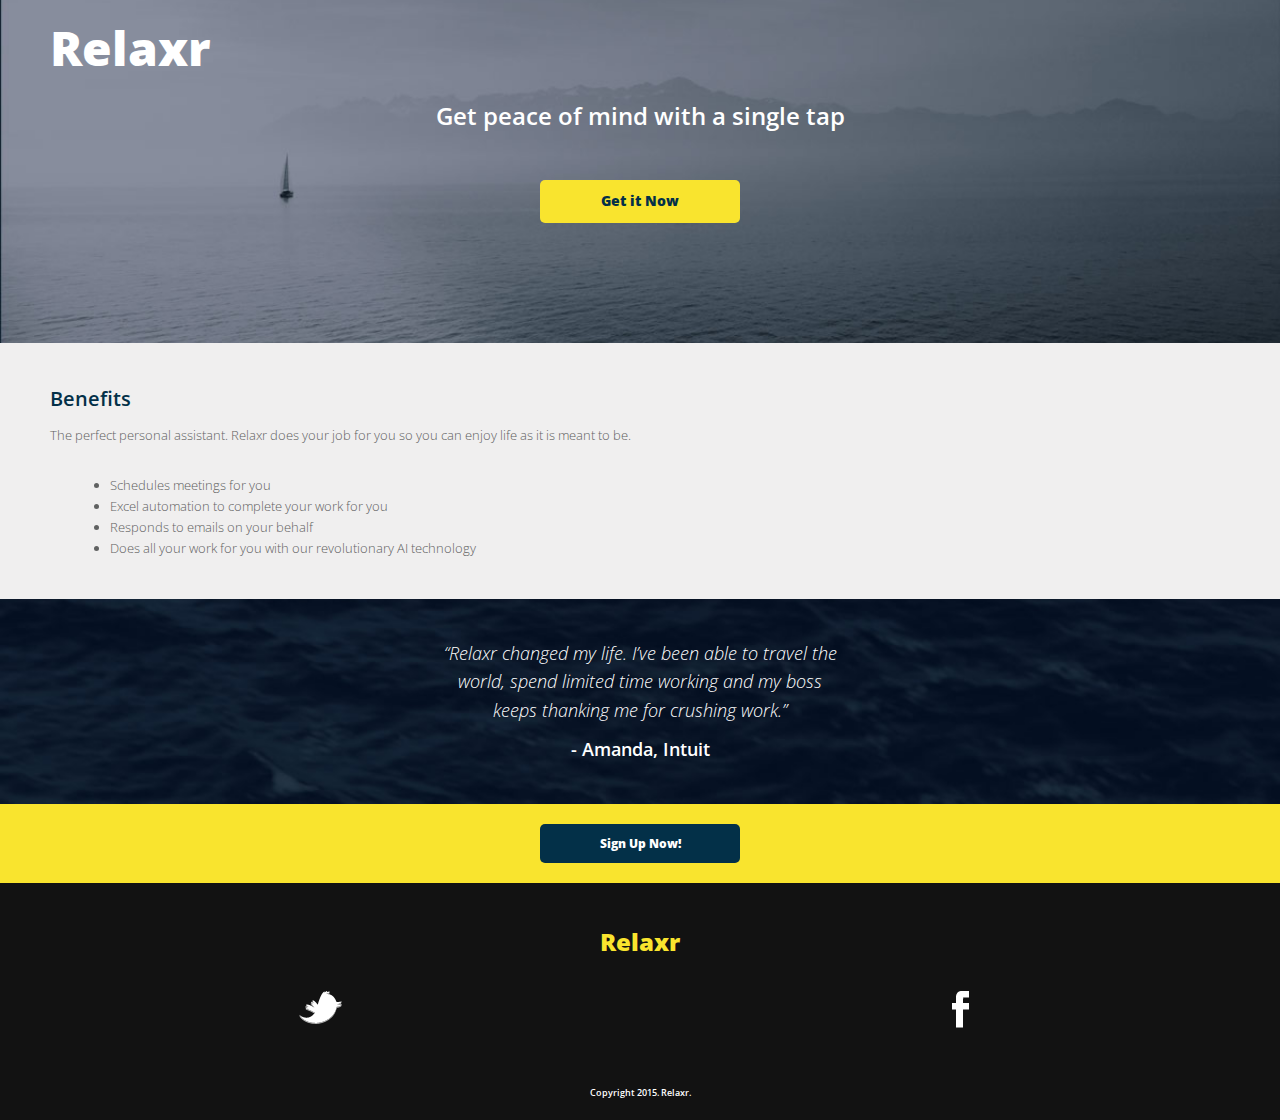
==== index.html @ ab847c52 "First commit for relaxr landing page" ====
<!DOCTYPE html>
<html lang="en">
	<head>
  	<meta charset="utf-8">
  	<meta name="description" content="Your description goes here">
  	<meta name="keywords" content="one, two, three">

		<title>Relaxr</title>

		<!-- external CSS link -->
		<link rel="stylesheet" href="css/reset.css">
		<link rel="stylesheet" href="css/style.css">
		<!-- Google Font -->
		<link rel="stylesheet" type="text/css" href="http://fonts.googleapis.com/css?family=Open+Sans:300,300italic,600,800">

	</head>
	<body>
		<div id="container">
			<header>
				<h1>Relaxr</h1>
					<h2>Get peace of mind with a single tap</h2>
						<nav class="get-it-button">
							<a href="#meaningful" class="button-top">Get it Now</a>
						</nav>
			</header>
			<div class="benefits">
				<h3>Benefits</h3>
					<p>The perfect personal assistant. Relaxr does your job for you so you can enjoy life as it is meant to be.</p>
					<ul>
						<li>Schedules meetings for you</li>
						<li>Excel automation to complete your work for you</li>
						<li>Responds to emails on your behalf</li>
						<li>Does all your work for you with our revolutionary AI technology</li>
					</ul>
			</div>
			<div class="testimonial">
				<h4 class="quote">“Relaxr changed my life. I’ve been able to travel the world, spend limited time working and my boss keeps thanking me for crushing work.”</h4>
				<h4 class="customer">- Amanda, Intuit</h4>
			</div>
			<div class="sign-up">
				<nav class="sign-up-button">
					<a href="#meaningful" class="button-bottom">Sign Up Now!</a>
				</nav>
			</div>
			<div class="social-media clearfix">
				<h5>Relaxr</h5>
					<nav class="twitter">
						<a href="http://www.twitter.com" target="_blank"><img src="images/twitter.png"></a>
					</nav>
					<nav class="facebook">
						<a href="http://www.facebook.com" target="_blank"><img src="images/facebook.png"></a>
					</nav>
			</div>
			<footer>Copyright 2015. Relaxr.</footer>
		</div><!-- #container -->
	</body>
</html>
---- css/style.css ----
/*
Project Name: Relaxr Landing Page
Client: Relaxr
Author: Vanda Illyes
Developer @GA in LDN
*/


/******************************************
/* SETUP
/*******************************************/

/* Box Model Hack */
* {
  -moz-box-sizing: border-box; /* Firexfox */
  -webkit-box-sizing: border-box; /* Safari/Chrome/iOS/Android */
  box-sizing: border-box; /* IE */
}

/* Clear fix hack */
.clearfix:after {
  content: ".";
  display: block;
  clear: both;
  visibility: hidden;
  line-height: 0;
  height: 0;
}

.clear {
  clear: both;
}

.alignright {
  float: right;
  padding: 0 0 10px 10px; /* note the padding around a right floated image */
}

.alignleft {
  float: left;
  padding: 0 10px 10px 0; /* note the padding around a left floated image */
}

/******************************************
/* BASE STYLES
/*******************************************/

body {
  font-family: 'Open Sans', sans-serif;
  line-height: 1.6;
}


/******************************************
/* LAYOUT
/*******************************************/

/* Center the container */
#container {
  width: 100%;
  margin: auto;
  height: 500px;
}

/******************************************
/* ADDITIONAL STYLES
/*******************************************/

/* Header */
header {
background: url(../images/header_bg.jpg) no-repeat center rgb(134,141,157);
background-size: cover;
}
h1 {
  font-size: 48px;
  font-weight: 800;
  color: #FFF;
  padding-left: 50px;
  padding-top: 10px;
}
h2 {
  font-size: 24px;
  font-weight: 600;
  color: #FFF;
  text-align: center;
  padding: 10px 0 45px 0;
}
a { /* This also defines properties and values for the button in Sign Up.*/
  font-weight: 800;
  border-radius: 5px;
  text-decoration: none;
  width: 200px;
  padding: 10px;
  display: block;
  text-align: center;
  margin: 0 auto;
}
.button-top {
  font-size: 14px;
  color: #033048;
  background-color: #f9e42e;
}
.get-it-button {
  padding-bottom: 120px;
}

/* Benefits */
.benefits {
  background-color: #f0efef;
}
h3 {
  font-size: 20px;
  font-weight: 600;
  color: #033048;
  padding: 40px 0 10px 50px;
}
p,
ul {
  font-size: 13px;
  font-weight: 300;
  color: #606161;
  margin-left: 50px;
}
ul {
  padding: 30px 0 40px 60px;
}
li {
  list-style: disc;
}

/* Testimonial */
.testimonial {
  background: url(../images/testimonial_bg.jpg) no-repeat center;
  background-size: cover;
}
h4 {
  color: #FFF;
  font-size: 18px;
  text-align: center;
  width: 400px;
  margin: 0 auto;
}
.quote {
  font-weight: 300;
  font-style: italic;
  padding: 40px 0 10px 0;
}
.customer {
  font-weight: 600;
  font-style: normal;
  padding: 0 0 40px 0;
}

/* Sign Up */
.sign-up {
background-color: #f9e42e;
}
.sign-up-button {
  padding: 20px 0;
}
.button-bottom {
  font-size: 12px;
  color: #FFF;
  background-color: #033048;
}

/* Social Media */
.social-media {
background-color: #121212;
}
h5 {
  color: #f9e42e;
  font-size: 24px;
  font-weight: 800;
  text-align: center;
  padding: 40px 0 20px 0;
}
.twitter {
  float: left;
  width: 50%;
}
.facebook {
  float: right;
  width: 50%;
}
/* I couldn't get the Twitter and Facebook icons to display closer to each other. */

/* Footer */
footer {
  background-color: #121212;
  color: #FFF;
  font-size: 9px;
  font-weight: 600;
  text-align: center;
  padding: 40px 0 20px 0;
  clear: both;
}
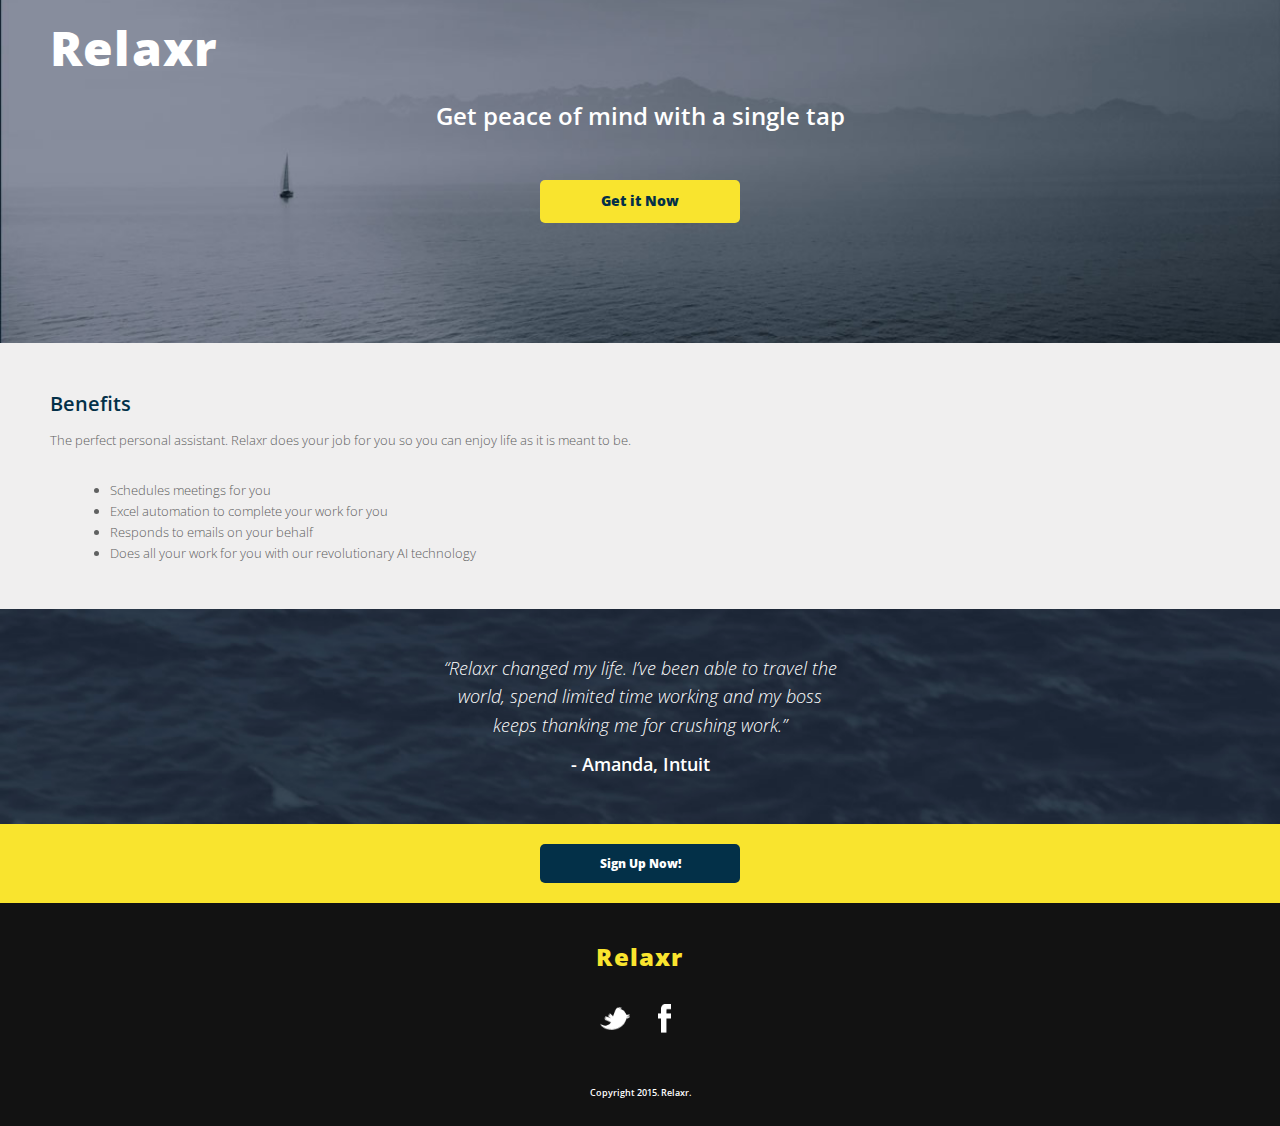
==== commit f29252e2: "fixed twitter and facebook buttons" ====
--- a/index.html
+++ b/index.html
@@ -19,8 +19,8 @@
 			<header>
 				<h1>Relaxr</h1>
 					<h2>Get peace of mind with a single tap</h2>
-						<nav class="get-it-button">
-							<a href="#meaningful" class="button-top">Get it Now</a>
+						<nav class="get-it">
+							<a href="#meaningful" class="get-it-button">Get it Now</a>
 						</nav>
 			</header>
 			<div class="benefits">
@@ -37,19 +37,23 @@
 				<h4 class="quote">“Relaxr changed my life. I’ve been able to travel the world, spend limited time working and my boss keeps thanking me for crushing work.”</h4>
 				<h4 class="customer">- Amanda, Intuit</h4>
 			</div>
-			<div class="sign-up">
-				<nav class="sign-up-button">
-					<a href="#meaningful" class="button-bottom">Sign Up Now!</a>
+			<div class="yellow-lane">
+				<nav class="sign-up">
+					<a href="#meaningful" class="sign-up-button">Sign Up Now!</a>
 				</nav>
 			</div>
 			<div class="social-media clearfix">
 				<h5>Relaxr</h5>
+				<div class="twitter-container clearfix">
 					<nav class="twitter">
-						<a href="http://www.twitter.com" target="_blank"><img src="images/twitter.png"></a>
+						<a href="http://www.twitter.com" target="_blank"></a>
 					</nav>
+				</div>
+				<div class="facebook-container clearfix">
 					<nav class="facebook">
-						<a href="http://www.facebook.com" target="_blank"><img src="images/facebook.png"></a>
+						<a href="http://www.facebook.com" target="_blank"></a>
 					</nav>
+				</div>
 			</div>
 			<footer>Copyright 2015. Relaxr.</footer>
 		</div><!-- #container -->
--- a/css/style.css
+++ b/css/style.css
@@ -68,13 +68,14 @@
 
 /* Header */
 header {
-background: url(../images/header_bg.jpg) no-repeat center rgb(134,141,157);
-background-size: cover;
+  background: url(../images/header_bg.jpg) no-repeat center rgb(134,141,157);
+  background-size: cover;
 }
 h1 {
   font-size: 48px;
   font-weight: 800;
   color: #FFF;
+  letter-spacing: 1.2px;
   padding-left: 50px;
   padding-top: 10px;
 }
@@ -85,7 +86,7 @@
   text-align: center;
   padding: 10px 0 45px 0;
 }
-a { /* This also defines properties and values for the button in Sign Up.*/
+a { /* This also defines properties and values for the button in 'Sign Up'. */
   font-weight: 800;
   border-radius: 5px;
   text-decoration: none;
@@ -95,14 +96,14 @@
   text-align: center;
   margin: 0 auto;
 }
-.button-top {
+.get-it {
+  padding-bottom: 120px;
+}
+.get-it-button {
   font-size: 14px;
   color: #033048;
   background-color: #f9e42e;
 }
-.get-it-button {
-  padding-bottom: 120px;
-}
 
 /* Benefits */
 .benefits {
@@ -112,7 +113,7 @@
   font-size: 20px;
   font-weight: 600;
   color: #033048;
-  padding: 40px 0 10px 50px;
+  padding: 45px 0 10px 50px;
 }
 p,
 ul {
@@ -122,7 +123,7 @@
   margin-left: 50px;
 }
 ul {
-  padding: 30px 0 40px 60px;
+  padding: 30px 0 45px 60px;
 }
 li {
   list-style: disc;
@@ -132,6 +133,7 @@
 .testimonial {
   background: url(../images/testimonial_bg.jpg) no-repeat center;
   background-size: cover;
+  opacity: 0.9;
 }
 h4 {
   color: #FFF;
@@ -143,22 +145,22 @@
 .quote {
   font-weight: 300;
   font-style: italic;
-  padding: 40px 0 10px 0;
+  padding: 45px 0 10px 0;
 }
 .customer {
   font-weight: 600;
   font-style: normal;
-  padding: 0 0 40px 0;
+  padding: 0 0 45px 0;
 }
 
 /* Sign Up */
+.yellow-lane {
+background-color: #f9e42e;
+}
 .sign-up {
-background-color: #f9e42e;
+  padding: 20px 0;
 }
 .sign-up-button {
-  padding: 20px 0;
-}
-.button-bottom {
   font-size: 12px;
   color: #FFF;
   background-color: #033048;
@@ -173,17 +175,39 @@
   font-size: 24px;
   font-weight: 800;
   text-align: center;
-  padding: 40px 0 20px 0;
+  letter-spacing: 1.2px;
+  padding: 35px 0 20px 0;
+}
+.twitter-container {
+  float: left;
+  position: relative;
+  width: 50%;
+  height: 50px;
 }
 .twitter {
   float: left;
-  width: 50%;
+  width: 40px;
+  height: 45px;
+  background: url(../images/twitter.png) no-repeat center;
+  background-size: 75% auto;
+  position: absolute;
+  right: 5px;
+}
+.facebook-container {
+  float: right;
+  position: relative;
+  width:50%;
+  height: 50px;
 }
 .facebook {
   float: right;
-  width: 50%;
-}
-/* I couldn't get the Twitter and Facebook icons to display closer to each other. */
+  width: 40px;
+  height: 45px;
+  background: url(../images/facebook.png) no-repeat center;
+  background-size: auto 65%;
+  position: absolute;
+  left: 5px;
+}
 
 /* Footer */
 footer {
@@ -192,6 +216,6 @@
   font-size: 9px;
   font-weight: 600;
   text-align: center;
-  padding: 40px 0 20px 0;
+  padding: 40px 0 25px 0;
   clear: both;
 }
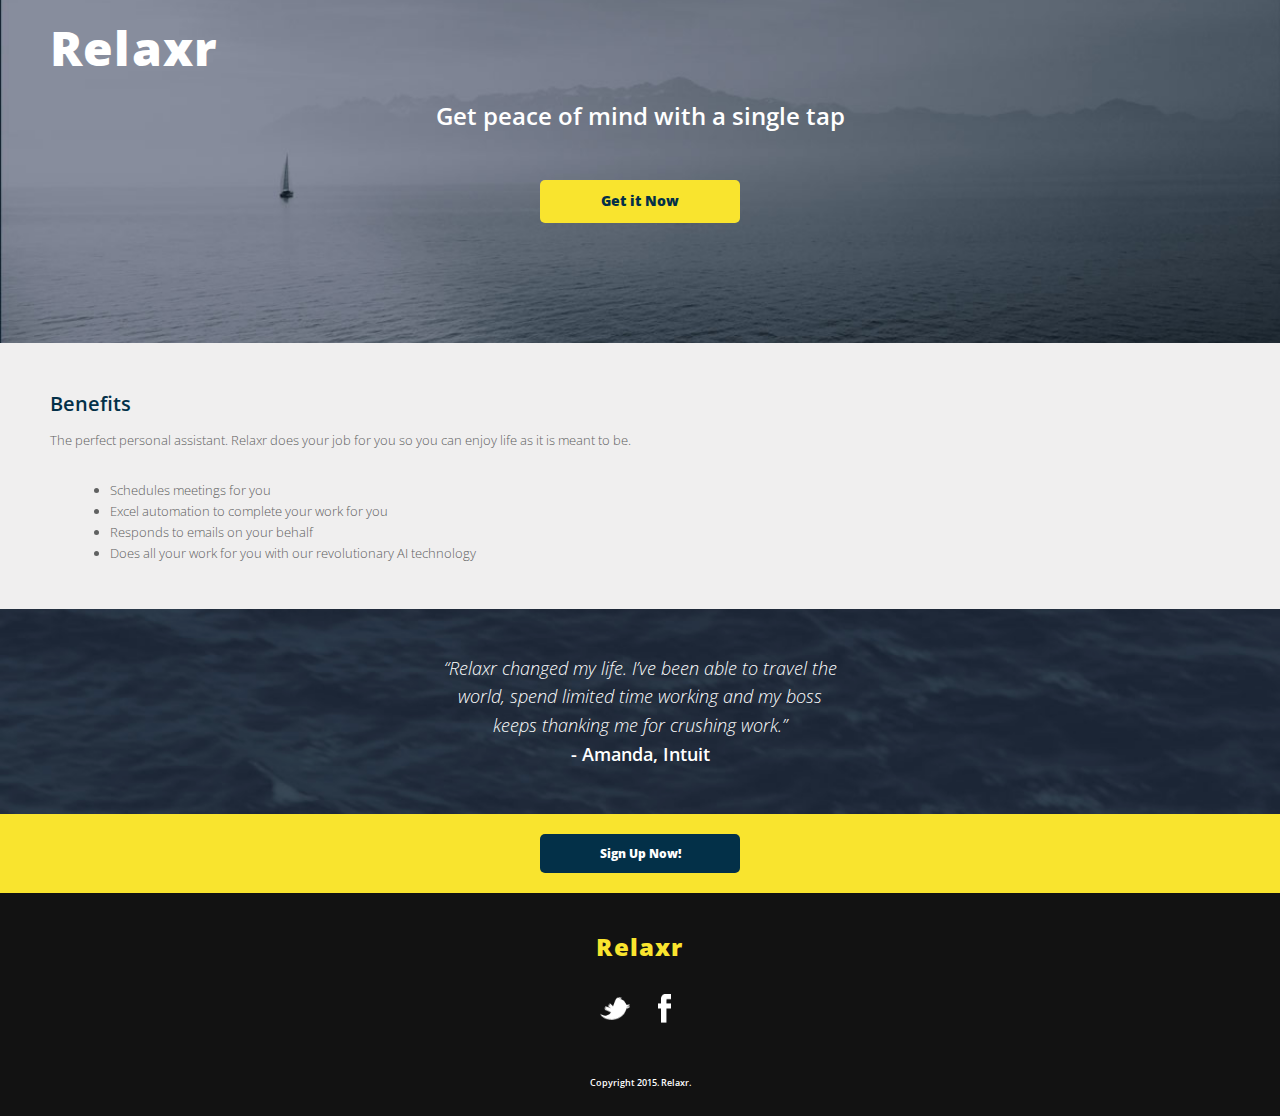
==== commit 4e0a27b0: "added blog page" ====
--- a/index.html
+++ b/index.html
@@ -15,14 +15,17 @@
 
 	</head>
 	<body>
+
 		<div id="container">
-			<header>
+
+			<header class="index-header">
 				<h1>Relaxr</h1>
 					<h2>Get peace of mind with a single tap</h2>
 						<nav class="get-it">
-							<a href="#meaningful" class="get-it-button">Get it Now</a>
+							<a href="#TODO" class="get-it-button hover">Get it Now</a>
 						</nav>
 			</header>
+
 			<div class="benefits">
 				<h3>Benefits</h3>
 					<p>The perfect personal assistant. Relaxr does your job for you so you can enjoy life as it is meant to be.</p>
@@ -33,15 +36,20 @@
 						<li>Does all your work for you with our revolutionary AI technology</li>
 					</ul>
 			</div>
+
 			<div class="testimonial">
-				<h4 class="quote">“Relaxr changed my life. I’ve been able to travel the world, spend limited time working and my boss keeps thanking me for crushing work.”</h4>
-				<h4 class="customer">- Amanda, Intuit</h4>
+				<blockquote>“Relaxr changed my life. I’ve been able to travel the world, spend limited time working and my boss keeps thanking me for crushing work.”
+				</blockquote>
+				<p class="customer">- Amanda, Intuit
+				</p>
 			</div>
-			<div class="yellow-lane">
+
+			<div class="sign-up-lane">
 				<nav class="sign-up">
-					<a href="#meaningful" class="sign-up-button">Sign Up Now!</a>
+					<a href="#TODO" class="sign-up-button hover">Sign Up Now!</a>
 				</nav>
 			</div>
+
 			<div class="social-media clearfix">
 				<h5>Relaxr</h5>
 				<div class="twitter-container clearfix">
@@ -55,7 +63,9 @@
 					</nav>
 				</div>
 			</div>
+
 			<footer>Copyright 2015. Relaxr.</footer>
+
 		</div><!-- #container -->
 	</body>
 </html>
--- a/css/style.css
+++ b/css/style.css
@@ -66,8 +66,12 @@
 /* ADDITIONAL STYLES
 /*******************************************/
 
+/******************************************
+/* INDEX
+/*******************************************/
+
 /* Header */
-header {
+.index-header {
   background: url(../images/header_bg.jpg) no-repeat center rgb(134,141,157);
   background-size: cover;
 }
@@ -96,6 +100,9 @@
   text-align: center;
   margin: 0 auto;
 }
+.hover:hover{
+  box-shadow: 2px 2px 3px #9F034C;
+}
 .get-it {
   padding-bottom: 120px;
 }
@@ -135,26 +142,28 @@
   background-size: cover;
   opacity: 0.9;
 }
-h4 {
+blockquote {
   color: #FFF;
   font-size: 18px;
+  font-weight: 300;
+  font-style: italic;
   text-align: center;
   width: 400px;
   margin: 0 auto;
-}
-.quote {
-  font-weight: 300;
-  font-style: italic;
-  padding: 45px 0 10px 0;
+  padding: 45px 0 0 0;
 }
 .customer {
+  color: #FFF;
+  font-size: 18px;
   font-weight: 600;
   font-style: normal;
+  text-align: center;
+  margin: 0 auto;
   padding: 0 0 45px 0;
 }
 
 /* Sign Up */
-.yellow-lane {
+.sign-up-lane {
 background-color: #f9e42e;
 }
 .sign-up {
@@ -219,3 +228,180 @@
   padding: 40px 0 25px 0;
   clear: both;
 }
+
+/******************************************
+/* BLOG
+/*******************************************/
+
+/* Set the background grey for the mid lane area*/
+#blog-container {
+  background-color: #f0efef;
+}
+
+/* Header */
+.blog-header {
+  background-color: #033048;
+}
+
+.blog-h1 {
+  float: left;
+  width: 40%;
+}
+
+.blog-nav {
+  float: right;
+  width: 60%;
+}
+
+nav ul li {
+  display: inline-block;
+  font-weight: 600;
+  font-size: 24px;
+  padding: 0 0 0 20px;
+}
+
+  nav ul li a {
+    text-decoration: none;
+    display: inline;
+    color: #f9e42e;
+  }
+
+  nav ul li a:hover {
+    color: #9F034C;
+  }
+
+/* Mid Lane */
+#mid-lane {
+  padding-top: 40px;
+  padding-left: 50px;
+  padding-right: 50px;
+}
+
+/* Case Studies */
+.case-studies {
+  width: 66%;
+  float: left;
+  background-color: #f0efef;
+  padding-right: 10px;
+  padding-bottom: 60px;
+}
+
+.case-study {
+  position: relative;
+  border-bottom: 1px solid #606161;
+  margin-bottom: 30px;
+}
+
+article h2 {
+  color: #033048;
+  font-weight: 600;
+  font-size: 40px;
+  text-align: left;
+}
+
+article p {
+  color: #606161;
+  font-weight: 300;
+  font-size: 24px;
+  line-height: 1.4;
+  margin-left: 0;
+  padding-bottom: 100px;
+}
+
+article p:first-letter { /*When I include "first-child" as well (article p:first-child:first-letter), then it doesn'get picked up. Why is that?*/
+  float: left;
+  font-size: 60px;
+  font-weight: 600;
+  padding-right: 10px;
+}
+
+.case-study-pic {
+  width: 100%;
+}
+
+.read-more {
+  color: #033048;
+  font-weight: 600;
+  font-size: 24px;
+  text-align: right;
+  position: absolute;
+  right: 0;
+  bottom: 0;
+  padding-right: 0;
+  padding-bottom: 20px;
+}
+
+.read-more:hover {
+  color: #9F034C;
+}
+
+/* Side Bar */
+.side-bar {
+  width: 34%;
+  float: right;
+  background-color: #f0efef;
+  padding-left: 10px;
+}
+
+aside h2 {
+  color: #033048;
+  font-weight: 800;
+  font-size: 32px;
+  text-align: left;
+  padding-bottom: 20px;
+}
+
+.categories {
+margin-bottom: 50px;
+}
+
+aside ul {
+  padding: 0;
+  margin: 0;
+}
+
+  aside ul li {
+    list-style: none;
+  }
+
+    aside ul li a {
+      text-decoration: none;
+      color: #033048;
+      font-weight: 300;
+      font-size: 24px;
+      text-align: left;
+      padding: 0;
+      margin: 0;
+    }
+
+.about {
+    margin-bottom: 50px;
+    }
+
+aside p {
+  color: #033048;
+  font-weight: 300;
+  font-size: 22px;
+  line-height: 1.2;
+  margin-left: 0;
+}
+
+.learn-more {
+  color: #033048;
+  font-weight: 600;
+  font-size: 22px;
+  text-align: left;
+  padding: 0;
+  margin: 0;
+}
+
+.learn-more:hover {
+  color: #9F034C;
+}
+
+/* Sign Up */
+.blog-sign-up-lane {
+  background-color: #f9e42e;
+  clear: both;
+  display: block;
+}
